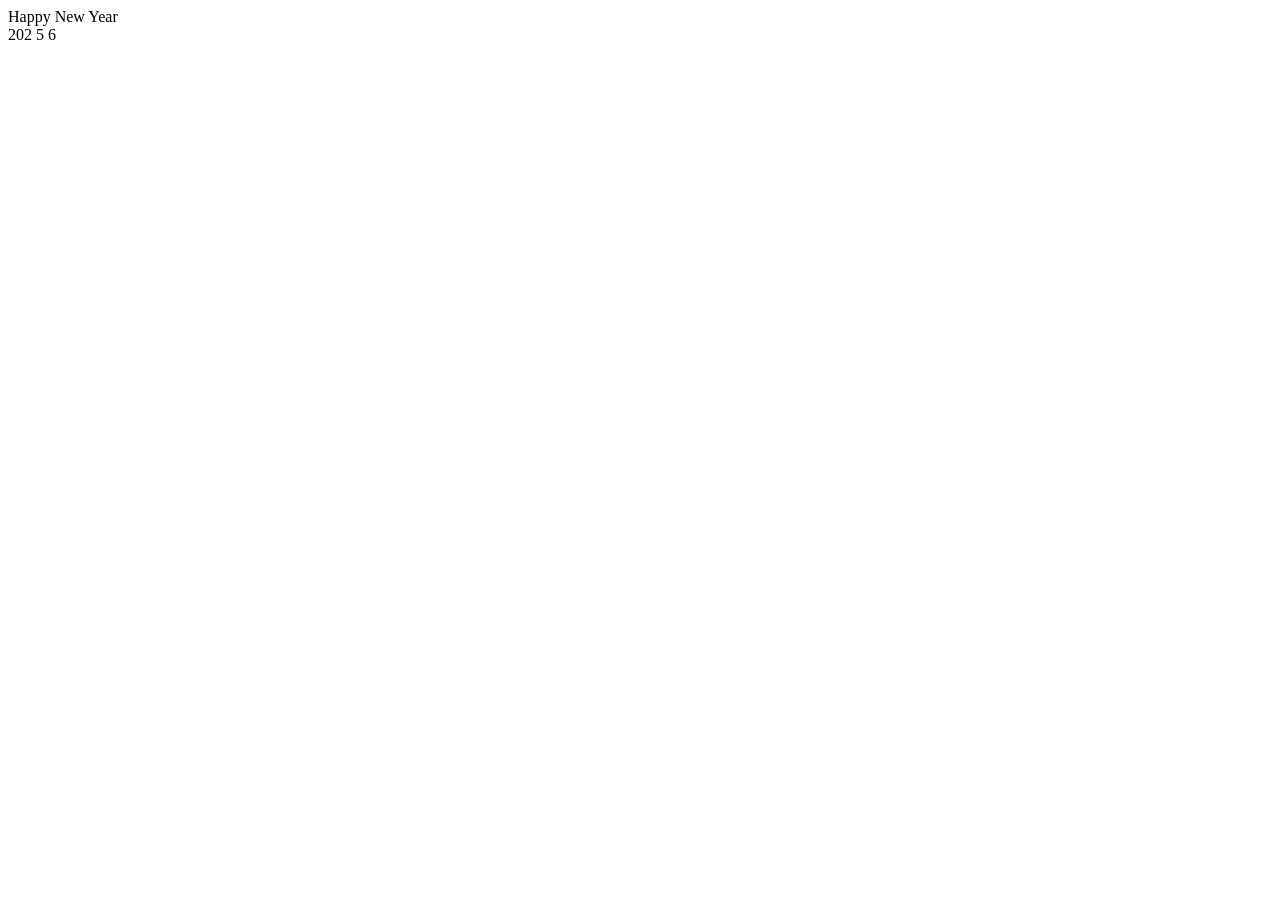
==== index.html @ ca363a1e "Update and rename New Years/index.html to index.html" ====
<!DOCTYPE html>
<html lang="en">

<head>
    <meta charset="UTF-8">
    <title>Happy New Year 2026 M.6/14</title>
    <meta name="viewport" content="width=device-width, initial-scale=1.0">
    <link rel="stylesheet" href="website/css/style.css">
</head>

<body>
    <div class="feliz">Happy New Year</div>

    <div class="ano_novo">
        <span class="num">202</span>
        <span class="seis">5</span>
        <span class="sete">6</span>
        <div class="balao"></div>
    </div>

    <div class="fogos">
        <div class="f1">
            <span><i></i></span>
            <span><i></i></span>
            <span><i></i></span>
            <span><i></i></span>
        </div>

        <div class="f2">
            <span><i></i></span>
            <span><i></i></span>
            <span><i></i></span>
            <span><i></i></span>
        </div>

        <div class="f3">
            <span><i></i></span>
            <span><i></i></span>
            <span><i></i></span>
            <span><i></i></span>
        </div>

        <div class="f4">
            <span><i></i></span>
            <span><i></i></span>
            <span><i></i></span>
            <span><i></i></span>
        </div>
    </div>

</body>


</html>
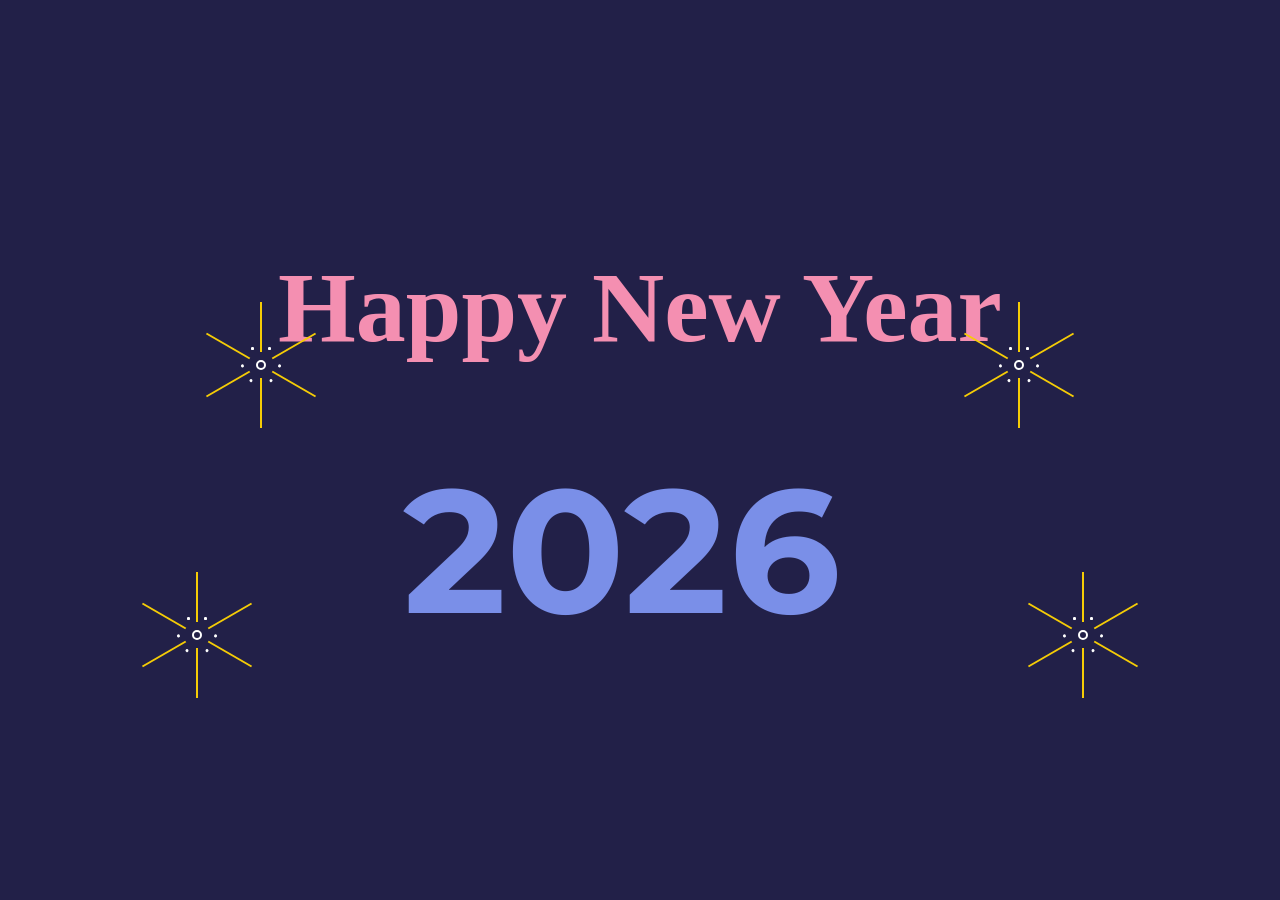
==== commit 115afd09: "Update index.html" ====
--- a/index.html
+++ b/index.html
@@ -4,8 +4,9 @@
 <head>
     <meta charset="UTF-8">
     <title>Happy New Year 2026 M.6/14</title>
-    <meta name="viewport" content="width=device-width, initial-scale=1.0">
-    <link rel="stylesheet" href="website/css/style.css">
+    <meta name="viewport" content="Width=1000, user-scalable=no">
+    <link rel="stylesheet" href="https://public.codepenassets.com/css/normalize-5.0.0.min.css">
+    <link rel="stylesheet" href="./style.css">
 </head>
 
 <body>
@@ -55,3 +56,6 @@
 
 
 
+
+
+
--- a/style.css
+++ b/style.css
@@ -0,0 +1,493 @@
+@import url('https://fonts.googleapis.com/css?family=Montserrat:700|Pacifico');
+
+*,
+*:after,
+*:before {
+  box-sizing: border-box;
+  margin: 0;
+  padding: 0;
+  transition: all 100ms ease-in;
+}
+
+html {
+  background: #222048;
+}
+
+.feliz {
+  width: 100%;
+  font-family: cursive;
+  font-size: 100px;
+  font-weight: 700;
+  color: #f48fb1;
+  text-align: center;
+  position: absolute;
+  top: 50%;
+  opacity: 0;
+  -webkit-animation: vem_feliz 2s ease-in-out 7s forwards;
+  animation: vem_feliz 2s ease-in-out 7s forwards;
+}
+
+.ano_novo {
+  position: absolute;
+  top: 0;
+  left: 0;
+  width: 100%;
+  height: 100%;
+  display: flex;
+  flex-direction: row;
+  justify-content: center;
+  align-items: center;
+  overflow: hidden;
+  padding: 200px 100px 0px 0px;
+}
+
+.ano_novo>span {
+  font-family: 'Montserrat', sans-serif;
+  font-size: 175px;
+  font-weight: 700;
+  color: #7a8fe8;
+}
+
+span.num {
+  margin-right: 50px;
+}
+
+span.seis {
+  position: absolute;
+  top: 50%;
+  right: 50%;
+  margin-right: -200px;
+  -webkit-animation: vai_2016 5s ease-in-out 5s forwards;
+  animation: vai_2016 5s ease-in-out 5s forwards;
+}
+
+span.sete {
+  position: absolute;
+  right: 0%;
+  margin-right: -200px;
+  -webkit-animation: vem_2017 6s ease-in-out forwards;
+  animation: vem_2017 6s ease-in-out forwards;
+}
+
+span.sete:before {
+  content: '';
+  width: 0px;
+  height: 4px;
+  display: block;
+  border-radius: 3px;
+  background: #7a8fe8;
+  transform: rotate(0deg);
+  transform-origin: left top;
+  position: absolute;
+  top: 55px;
+  left: 30px;
+  z-index: -1;
+  -webkit-animation: entrega_balao 1s ease-in-out 4s;
+  animation: entrega_balao 1s ease-in-out 4s;
+}
+
+.balao {
+  width: 100px;
+  height: 100px;
+  display: block;
+  background: #e8d57a;
+  border-radius: 50%;
+  position: absolute;
+  top: 50%;
+  margin-top: -165px;
+  right: 0%;
+  margin-right: -200px;
+  -webkit-animation: vem_e_vai_balao 10s ease-in-out forwards;
+  animation: vem_e_vai_balao 10s ease-in-out forwards;
+}
+
+.balao:before {
+  content: '';
+  width: 0;
+  height: 0;
+  border-style: solid;
+  border-width: 0 10px 20px 10px;
+  border-color: transparent transparent #b19b32 transparent;
+  position: absolute;
+  left: 50%;
+  margin-left: -10px;
+  bottom: -10px;
+  z-index: -1;
+}
+
+.balao:after {
+  content: '';
+  width: 4px;
+  height: 100px;
+  display: block;
+  background: #fff;
+  border-radius: 0px 0px 3px 3px;
+  position: absolute;
+  left: 50%;
+  margin-left: -2px;
+  bottom: -110px;
+}
+
+.fogos {
+  width: 100%;
+  height: 100%;
+  display: block;
+  position: absolute;
+  top: 0;
+  left: 0;
+  overflow: hidden;
+}
+
+.fogos>div {
+  border: 2px solid #fff;
+  position: absolute;
+  opacity: 0;
+  -webkit-animation: solta_fogos 1.5s ease-in-out 8s forwards;
+  animation: solta_fogos 1.5s ease-in-out 8s forwards;
+}
+
+.fogos>div.f1 {
+  left: 20%;
+  top: 40%;
+}
+
+.fogos>div.f2 {
+  left: 15%;
+  top: 70%;
+}
+
+.fogos>div.f3 {
+  right: 20%;
+  top: 40%;
+}
+
+.fogos>div.f4 {
+  right: 15%;
+  top: 70%;
+}
+
+.fogos>div span {
+  width: 6px;
+  height: 6px;
+  display: block;
+  position: absolute;
+  top: 0;
+  left: 0;
+  opacity: 0;
+  -webkit-animation: estoura_fogos 0.5s ease-in-out 9s forwards;
+  animation: estoura_fogos 0.5s ease-in-out 9s forwards;
+}
+
+.fogos>div span:nth-child(1) {
+  transform: rotate(0deg);
+}
+
+.fogos>div span:nth-child(2) {
+  transform: rotate(120deg);
+}
+
+.fogos>div span:nth-child(3) {
+  transform: rotate(240deg);
+}
+
+.fogos>div span:before {
+  content: '';
+  width: 2px;
+  height: 50px;
+  display: block;
+  background: #f5cc06;
+  position: absolute;
+  top: -60px;
+  left: 2px;
+}
+
+.fogos>div span:after {
+  content: '';
+  width: 2px;
+  height: 50px;
+  display: block;
+  background: #f5cc06;
+  position: absolute;
+  bottom: -60px;
+  left: 2px;
+}
+
+.fogos>div span i:before {
+  content: '';
+  width: 3px;
+  height: 3px;
+  display: block;
+  border-radius: 50%;
+  background: #fff;
+  position: absolute;
+  top: -15px;
+  left: 10px;
+}
+
+.fogos>div span i:after {
+  content: '';
+  width: 3px;
+  height: 3px;
+  display: block;
+  border-radius: 50%;
+  background: #fff;
+  position: absolute;
+  top: -15px;
+  right: 10px;
+}
+
+@-webkit-keyframes vem_2017 {
+  0% {
+    right: 0%;
+  }
+
+  66.6666% {
+    right: 50%;
+    margin-right: -300px;
+  }
+
+  90% {
+    right: 50%;
+    margin-right: -300px;
+  }
+
+  100% {
+    right: 50%;
+  }
+}
+
+@keyframes vem_2017 {
+  0% {
+    right: 0%;
+  }
+
+  66.6666% {
+    right: 50%;
+    margin-right: -300px;
+  }
+
+  90% {
+    right: 50%;
+    margin-right: -300px;
+  }
+
+  100% {
+    right: 50%;
+  }
+}
+
+@-webkit-keyframes vem_e_vai_balao {
+  0% {
+    right: 0%;
+  }
+
+  40% {
+    right: 50%;
+    margin-right: -300px;
+  }
+
+  50% {
+    right: 50%;
+    margin-right: -200px;
+    top: 50%;
+  }
+
+  100% {
+    top: -100%;
+    right: 50%;
+  }
+}
+
+@keyframes vem_e_vai_balao {
+  0% {
+    right: 0%;
+  }
+
+  40% {
+    right: 50%;
+    margin-right: -300px;
+  }
+
+  50% {
+    right: 50%;
+    margin-right: -200px;
+    top: 50%;
+  }
+
+  100% {
+    top: -100%;
+    right: 50%;
+  }
+}
+
+@-webkit-keyframes entrega_balao {
+  0% {
+    transform: rotate(-30deg);
+    width: 40px;
+  }
+
+  100% {
+    transform: rotate(-150deg);
+    width: 70px;
+  }
+}
+
+@keyframes entrega_balao {
+  0% {
+    transform: rotate(-30deg);
+    width: 40px;
+  }
+
+  100% {
+    transform: rotate(-150deg);
+    width: 70px;
+  }
+}
+
+@-webkit-keyframes vai_2016 {
+  0% {
+    top: 50%;
+  }
+
+  100% {
+    top: -100%;
+  }
+}
+
+@keyframes vai_2016 {
+  0% {
+    top: 50%;
+  }
+
+  100% {
+    top: -100%;
+  }
+}
+
+@-webkit-keyframes vem_feliz {
+  0% {
+    margin-top: 0px;
+    opacity: 0;
+  }
+
+  100% {
+    margin-top: -200px;
+    ;
+    opacity: 1;
+  }
+}
+
+@keyframes vem_feliz {
+  0% {
+    margin-top: 0px;
+    opacity: 0;
+  }
+
+  100% {
+    margin-top: -200px;
+    ;
+    opacity: 1;
+  }
+}
+
+@-webkit-keyframes solta_fogos {
+  0% {
+    margin-top: 100%;
+    opacity: 0;
+    width: 2px;
+    height: 30px;
+    display: block;
+    border-radius: 50%;
+  }
+
+  75% {
+    margin-top: 0%;
+    opacity: 1;
+    width: 2px;
+    height: 30px;
+    display: block;
+    border-radius: 50%;
+  }
+
+  80% {
+    margin-top: 0px;
+    margin-left: 0px;
+    opacity: 1;
+    width: 10px;
+    height: 10px;
+    display: block;
+    border-radius: 50%;
+    transform: scale(0.2);
+  }
+
+  100% {
+    opacity: 1;
+    width: 10px;
+    height: 10px;
+    display: block;
+    border-radius: 50%;
+    transform: scale(1);
+  }
+}
+
+@keyframes solta_fogos {
+  0% {
+    margin-top: 100%;
+    opacity: 0;
+    width: 2px;
+    height: 30px;
+    display: block;
+    border-radius: 50%;
+  }
+
+  75% {
+    margin-top: 0%;
+    opacity: 1;
+    width: 2px;
+    height: 30px;
+    display: block;
+    border-radius: 50%;
+  }
+
+  80% {
+    margin-top: 0px;
+    margin-left: 0px;
+    opacity: 1;
+    width: 10px;
+    height: 10px;
+    display: block;
+    border-radius: 50%;
+    transform: scale(0.2);
+  }
+
+  100% {
+    opacity: 1;
+    width: 10px;
+    height: 10px;
+    display: block;
+    border-radius: 50%;
+    transform: scale(1);
+  }
+}
+
+@-webkit-keyframes estoura_fogos {
+  0% {
+    opacity: 0;
+  }
+
+  100% {
+    opacity: 1;
+  }
+}
+
+@keyframes estoura_fogos {
+  0% {
+    opacity: 0;
+  }
+
+  100% {
+    opacity: 1;
+  }
+
+}
+
